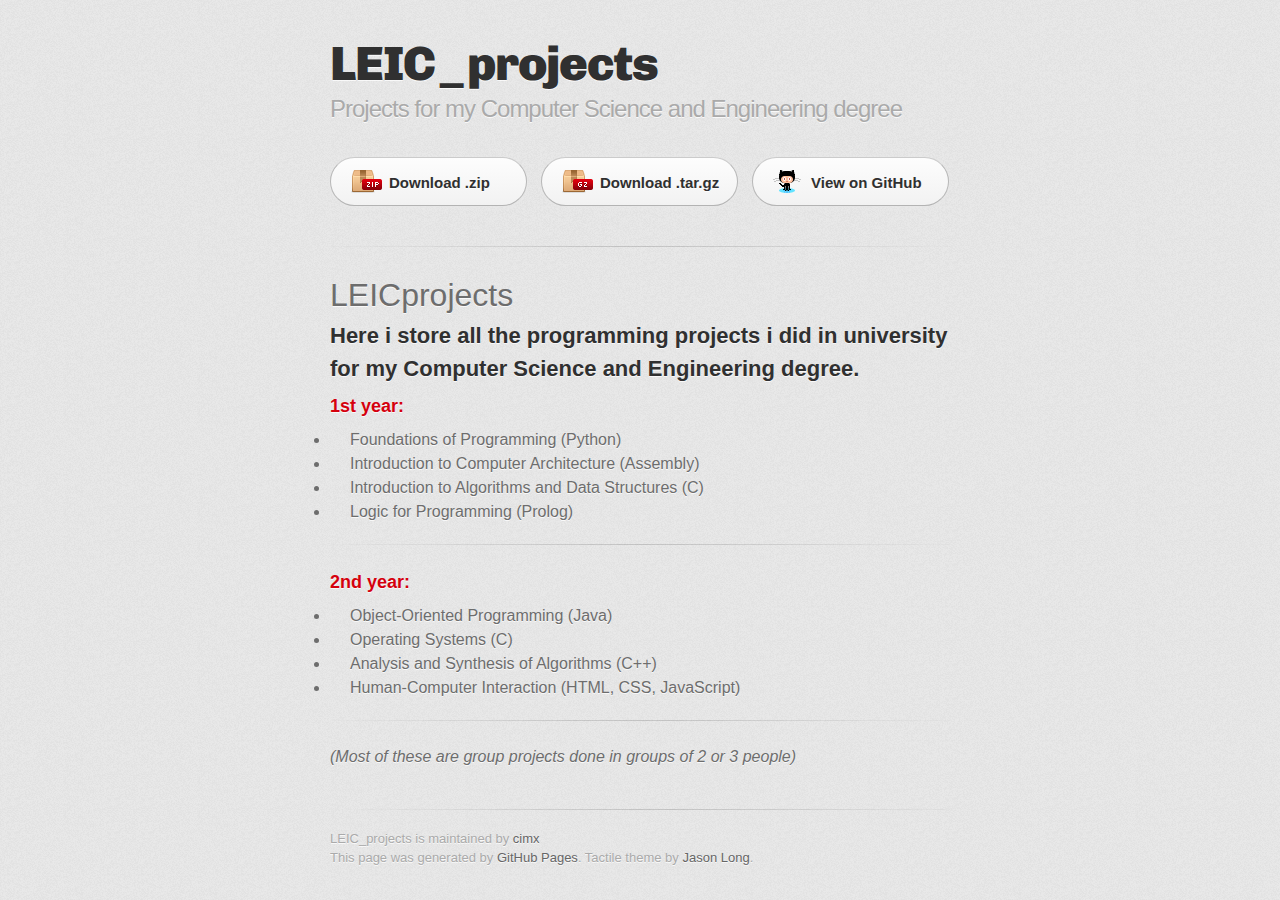
==== index.html @ e1ca6daf "Create gh-pages branch via GitHub" ====
<!DOCTYPE html>
<html>
  <head>
    <meta charset='utf-8'>
    <meta http-equiv="X-UA-Compatible" content="chrome=1">
    <link href='https://fonts.googleapis.com/css?family=Chivo:900' rel='stylesheet' type='text/css'>
    <link rel="stylesheet" type="text/css" href="stylesheets/stylesheet.css" media="screen">
    <link rel="stylesheet" type="text/css" href="stylesheets/github-dark.css" media="screen">
    <link rel="stylesheet" type="text/css" href="stylesheets/print.css" media="print">
    <!--[if lt IE 9]>
    <script src="//html5shiv.googlecode.com/svn/trunk/html5.js"></script>
    <![endif]-->
    <title>LEIC_projects by cimx</title>
  </head>

  <body>
    <div id="container">
      <div class="inner">

        <header>
          <h1>LEIC_projects</h1>
          <h2>Projects for my Computer Science and Engineering degree</h2>
        </header>

        <section id="downloads" class="clearfix">
          <a href="https://github.com/cimx/LEICprojects/zipball/master" id="download-zip" class="button"><span>Download .zip</span></a>
          <a href="https://github.com/cimx/LEICprojects/tarball/master" id="download-tar-gz" class="button"><span>Download .tar.gz</span></a>
          <a href="https://github.com/cimx/LEICprojects" id="view-on-github" class="button"><span>View on GitHub</span></a>
        </section>

        <hr>

        <section id="main_content">
          <h1>
<a id="leicprojects" class="anchor" href="#leicprojects" aria-hidden="true"><span aria-hidden="true" class="octicon octicon-link"></span></a>LEICprojects</h1>

<h2>
<a id="here-i-store-all-the-programming-projects-i-did-in-university-for-my-computer-science-and-engineering-degree" class="anchor" href="#here-i-store-all-the-programming-projects-i-did-in-university-for-my-computer-science-and-engineering-degree" aria-hidden="true"><span aria-hidden="true" class="octicon octicon-link"></span></a>Here i store all the programming projects i did in university for my Computer Science and Engineering degree.</h2>

<h3>
<a id="1st-year" class="anchor" href="#1st-year" aria-hidden="true"><span aria-hidden="true" class="octicon octicon-link"></span></a>1st year:</h3>

<ul>
<li>Foundations of Programming (Python)</li>
<li>Introduction to Computer Architecture (Assembly)</li>
<li>Introduction to Algorithms and Data Structures (C)</li>
<li>Logic for Programming (Prolog)</li>
</ul>

<hr>

<h3>
<a id="2nd-year" class="anchor" href="#2nd-year" aria-hidden="true"><span aria-hidden="true" class="octicon octicon-link"></span></a>2nd year:</h3>

<ul>
<li>Object-Oriented Programming (Java)</li>
<li>Operating Systems (C)</li>
<li>Analysis and Synthesis of Algorithms (C++)</li>
<li>Human-Computer Interaction (HTML, CSS, JavaScript)</li>
</ul>

<hr>

<p><em>(Most of these are group projects done in groups of 2 or 3 people)</em></p>
        </section>

        <footer>
          LEIC_projects is maintained by <a href="https://github.com/cimx">cimx</a><br>
          This page was generated by <a href="https://pages.github.com">GitHub Pages</a>. Tactile theme by <a href="https://twitter.com/jasonlong">Jason Long</a>.
        </footer>

        
      </div>
    </div>
  </body>
</html>
---- stylesheets/stylesheet.css ----
/* http://meyerweb.com/eric/tools/css/reset/
   v2.0 | 20110126
   License: none (public domain)
*/
html, body, div, span, applet, object, iframe,
h1, h2, h3, h4, h5, h6, p, blockquote, pre,
a, abbr, acronym, address, big, cite, code,
del, dfn, em, img, ins, kbd, q, s, samp,
small, strike, strong, sub, sup, tt, var,
b, u, i, center,
dl, dt, dd, ol, ul, li,
fieldset, form, label, legend,
table, caption, tbody, tfoot, thead, tr, th, td,
article, aside, canvas, details, embed,
figure, figcaption, footer, header, hgroup,
menu, nav, output, ruby, section, summary,
time, mark, audio, video {
	padding: 0;
	margin: 0;
	font: inherit;
	font-size: 100%;
	vertical-align: baseline;
	border: 0;
}
/* HTML5 display-role reset for older browsers */
article, aside, details, figcaption, figure,
footer, header, hgroup, menu, nav, section {
	display: block;
}
body {
	line-height: 1;
}
ol, ul {
	list-style: none;
}
blockquote, q {
	quotes: none;
}
blockquote:before, blockquote:after,
q:before, q:after {
	content: '';
	content: none;
}
table {
	border-spacing: 0;
	border-collapse: collapse;
}

/* LAYOUT STYLES */
body {
  font-family: 'Helvetica Neue', Helvetica, Arial, serif;
  font-size: 1em;
  line-height: 1.5;
  color: #6d6d6d;
  text-shadow: 0 1px 0 rgba(255, 255, 255, 0.8);
  background: #e7e7e7 url(../images/body-bg.png) 0 0 repeat;
}

a {
  color: #d5000d;
}
a:hover {
  color: #c5000c;
}

header {
  padding-top: 35px;
  padding-bottom: 25px;
}

header h1 {
  font-family: 'Chivo', 'Helvetica Neue', Helvetica, Arial, serif;
  font-size: 48px; font-weight: 900;
  line-height: 1.2;
  color: #303030;
  letter-spacing: -1px;
}

header h2 {
  font-size: 24px;
  font-weight: normal;
  line-height: 1.3;
  color: #aaa;
  letter-spacing: -1px;
}

#container {
  min-height: 595px;
  background: transparent url(../images/highlight-bg.jpg) 50% 0 no-repeat;
}

.inner {
  width: 620px;
  margin: 0 auto;
}

#container .inner img {
  max-width: 100%;
}

#downloads {
  margin-bottom: 40px;
}

a.button {
  display: block;
  float: left;
  width: 179px;
  padding: 12px 8px 12px 8px;
  margin-right: 14px;
  font-size: 15px;
  font-weight: bold;
  line-height: 25px;
  color: #303030;
  background: #fdfdfd; /* Old browsers */
  background: -moz-linear-gradient(top,  #fdfdfd 0%, #f2f2f2 100%); /* FF3.6+ */
  background: -webkit-gradient(linear, left top, left bottom, color-stop(0%,#fdfdfd), color-stop(100%,#f2f2f2)); /* Chrome,Safari4+ */
  background: -webkit-linear-gradient(top,  #fdfdfd 0%,#f2f2f2 100%); /* Chrome10+,Safari5.1+ */
  background: -o-linear-gradient(top,  #fdfdfd 0%,#f2f2f2 100%); /* Opera 11.10+ */
  background: -ms-linear-gradient(top,  #fdfdfd 0%,#f2f2f2 100%); /* IE10+ */
  background: linear-gradient(top,  #fdfdfd 0%,#f2f2f2 100%); /* W3C */
  filter: progid:DXImageTransform.Microsoft.gradient( startColorstr='#fdfdfd', endColorstr='#f2f2f2',GradientType=0 ); /* IE6-9 */
  border-top: solid 1px #cbcbcb;
  border-right: solid 1px #b7b7b7;
  border-bottom: solid 1px #b3b3b3;
  border-left: solid 1px #b7b7b7;
  border-radius: 30px;
  -webkit-box-shadow: 10px 10px 5px #888;
  -moz-box-shadow: 10px 10px 5px #888;
  box-shadow: 0px 1px 5px #e8e8e8;
  -moz-border-radius: 30px;
  -webkit-border-radius: 30px;
}
a.button:hover {
  background: #fafafa; /* Old browsers */
  background: -moz-linear-gradient(top,  #fdfdfd 0%, #f6f6f6 100%); /* FF3.6+ */
  background: -webkit-gradient(linear, left top, left bottom, color-stop(0%,#fdfdfd), color-stop(100%,#f6f6f6)); /* Chrome,Safari4+ */
  background: -webkit-linear-gradient(top,  #fdfdfd 0%,#f6f6f6 100%); /* Chrome10+,Safari5.1+ */
  background: -o-linear-gradient(top,  #fdfdfd 0%,#f6f6f6 100%); /* Opera 11.10+ */
  background: -ms-linear-gradient(top,  #fdfdfd 0%,#f6f6f6 100%); /* IE10+ */
  background: linear-gradient(top,  #fdfdfd 0%,#f6f6f6, 100%); /* W3C */
  filter: progid:DXImageTransform.Microsoft.gradient( startColorstr='#fdfdfd', endColorstr='#f6f6f6',GradientType=0 ); /* IE6-9 */
  border-top: solid 1px #b7b7b7;
  border-right: solid 1px #b3b3b3;
  border-bottom: solid 1px #b3b3b3;
  border-left: solid 1px #b3b3b3;
}

a.button span {
  display: block;
  height: 23px;
  padding-left: 50px;
}

#download-zip span {
  background: transparent url(../images/zip-icon.png) 12px 50% no-repeat;
}
#download-tar-gz span {
  background: transparent url(../images/tar-gz-icon.png) 12px 50% no-repeat;
}
#view-on-github span {
  background: transparent url(../images/octocat-icon.png) 12px 50% no-repeat;
}
#view-on-github {
  margin-right: 0;
}

code, pre {
  margin-bottom: 30px;
  font-family: Monaco, "Bitstream Vera Sans Mono", "Lucida Console", Terminal;
  font-size: 14px;
  color: #222;
}

code {
  padding: 0 3px;
  background-color: #f2f2f2;
  border: solid 1px #ddd;
}

pre {
  padding: 20px;
  overflow: auto;
  color: #f2f2f2;
  text-shadow: none;
  background: #303030;
}
pre code {
  padding: 0;
  color: #f2f2f2;
  background-color: #303030;
  border: none;
}

ul, ol, dl {
  margin-bottom: 20px;
}


/* COMMON STYLES */

hr {
  height: 1px;
  padding-bottom: 1em;
  margin-top: 1em;
  line-height: 1px;
  background: transparent url('../images/hr.png') 50% 0 no-repeat;
  border: none;
}

strong {
  font-weight: bold;
}

em {
  font-style: italic;
}

table {
  width: 100%;
  border: 1px solid #ebebeb;
}

th {
  font-weight: 500;
}

td {
  font-weight: 300;
  text-align: center;
  border: 1px solid #ebebeb;
}

form {
  padding: 20px;
  background: #f2f2f2;

}


/* GENERAL ELEMENT TYPE STYLES */

h1 {
  font-size: 32px;
}

h2 {
  margin-bottom: 8px;
  font-size: 22px;
  font-weight: bold;
  color: #303030;
}

h3 {
  margin-bottom: 8px;
  font-size: 18px;
  font-weight: bold;
  color: #d5000d;
}

h4 {
  font-size: 16px;
  font-weight: bold;
  color: #303030;
}

h5 {
  font-size: 1em;
  color: #303030;
}

h6 {
  font-size: .8em;
  color: #303030;
}

p {
  margin-bottom: 20px;
  font-weight: 300;
}

a {
  text-decoration: none;
}

p a {
  font-weight: 400;
}

blockquote {
  padding: 0 0 0 30px;
  margin-bottom: 20px;
  font-size: 1.6em;
  border-left: 10px solid #e9e9e9;
}

ul li {
  list-style-position: inside;
  list-style: disc;
  padding-left: 20px;
}

ol li {
  list-style-position: inside;
  list-style: decimal;
  padding-left: 3px;
}

dl dt {
  color: #303030;
}

footer {
  padding-top: 20px;
  padding-bottom: 30px;
  margin-top: 40px;
  font-size: 13px;
  color: #aaa;
  background: transparent url('../images/hr.png') 0 0 no-repeat;
}

footer a {
  color: #666;
}
footer a:hover {
  color: #444;
}

/* MISC */
.clearfix:after {
  display: block;
  height: 0;
  clear: both;
  visibility: hidden;
  content: '.';
}

.clearfix {display: inline-block;}
* html .clearfix {height: 1%;}
.clearfix {display: block;}

/* #Media Queries
================================================== */

/* Smaller than standard 960 (devices and browsers) */
@media only screen and (max-width: 959px) { }

/* Tablet Portrait size to standard 960 (devices and browsers) */
@media only screen and (min-width: 768px) and (max-width: 959px) { }

/* All Mobile Sizes (devices and browser) */
@media only screen and (max-width: 767px) {
  header {
    padding-top: 10px;
    padding-bottom: 10px;
  }
  #downloads {
    margin-bottom: 25px;
  }
  #download-zip, #download-tar-gz {
    display: none;
  }
  .inner {
    width: 94%;
    margin: 0 auto;
  }
}

/* Mobile Landscape Size to Tablet Portrait (devices and browsers) */
@media only screen and (min-width: 480px) and (max-width: 767px) { }

/* Mobile Portrait Size to Mobile Landscape Size (devices and browsers) */
@media only screen and (max-width: 479px) { }
---- stylesheets/github-dark.css ----
/*
The MIT License (MIT)

Copyright (c) 2016 GitHub, Inc.

Permission is hereby granted, free of charge, to any person obtaining a copy
of this software and associated documentation files (the "Software"), to deal
in the Software without restriction, including without limitation the rights
to use, copy, modify, merge, publish, distribute, sublicense, and/or sell
copies of the Software, and to permit persons to whom the Software is
furnished to do so, subject to the following conditions:

The above copyright notice and this permission notice shall be included in all
copies or substantial portions of the Software.

THE SOFTWARE IS PROVIDED "AS IS", WITHOUT WARRANTY OF ANY KIND, EXPRESS OR
IMPLIED, INCLUDING BUT NOT LIMITED TO THE WARRANTIES OF MERCHANTABILITY,
FITNESS FOR A PARTICULAR PURPOSE AND NONINFRINGEMENT. IN NO EVENT SHALL THE
AUTHORS OR COPYRIGHT HOLDERS BE LIABLE FOR ANY CLAIM, DAMAGES OR OTHER
LIABILITY, WHETHER IN AN ACTION OF CONTRACT, TORT OR OTHERWISE, ARISING FROM,
OUT OF OR IN CONNECTION WITH THE SOFTWARE OR THE USE OR OTHER DEALINGS IN THE
SOFTWARE.

*/

.pl-c /* comment */ {
  color: #969896;
}

.pl-c1 /* constant, variable.other.constant, support, meta.property-name, support.constant, support.variable, meta.module-reference, markup.raw, meta.diff.header */,
.pl-s .pl-v /* string variable */ {
  color: #0099cd;
}

.pl-e /* entity */,
.pl-en /* entity.name */ {
  color: #9774cb;
}

.pl-smi /* variable.parameter.function, storage.modifier.package, storage.modifier.import, storage.type.java, variable.other */,
.pl-s .pl-s1 /* string source */ {
  color: #ddd;
}

.pl-ent /* entity.name.tag */ {
  color: #7bcc72;
}

.pl-k /* keyword, storage, storage.type */ {
  color: #cc2372;
}

.pl-s /* string */,
.pl-pds /* punctuation.definition.string, string.regexp.character-class */,
.pl-s .pl-pse .pl-s1 /* string punctuation.section.embedded source */,
.pl-sr /* string.regexp */,
.pl-sr .pl-cce /* string.regexp constant.character.escape */,
.pl-sr .pl-sre /* string.regexp source.ruby.embedded */,
.pl-sr .pl-sra /* string.regexp string.regexp.arbitrary-repitition */ {
  color: #3c66e2;
}

.pl-v /* variable */ {
  color: #fb8764;
}

.pl-id /* invalid.deprecated */ {
  color: #e63525;
}

.pl-ii /* invalid.illegal */ {
  color: #f8f8f8;
  background-color: #e63525;
}

.pl-sr .pl-cce /* string.regexp constant.character.escape */ {
  font-weight: bold;
  color: #7bcc72;
}

.pl-ml /* markup.list */ {
  color: #c26b2b;
}

.pl-mh /* markup.heading */,
.pl-mh .pl-en /* markup.heading entity.name */,
.pl-ms /* meta.separator */ {
  font-weight: bold;
  color: #264ec5;
}

.pl-mq /* markup.quote */ {
  color: #00acac;
}

.pl-mi /* markup.italic */ {
  font-style: italic;
  color: #ddd;
}

.pl-mb /* markup.bold */ {
  font-weight: bold;
  color: #ddd;
}

.pl-md /* markup.deleted, meta.diff.header.from-file */ {
  color: #bd2c00;
  background-color: #ffecec;
}

.pl-mi1 /* markup.inserted, meta.diff.header.to-file */ {
  color: #55a532;
  background-color: #eaffea;
}

.pl-mdr /* meta.diff.range */ {
  font-weight: bold;
  color: #9774cb;
}

.pl-mo /* meta.output */ {
  color: #264ec5;
}
---- stylesheets/print.css ----
html, body, div, span, applet, object, iframe,
h1, h2, h3, h4, h5, h6, p, blockquote, pre,
a, abbr, acronym, address, big, cite, code,
del, dfn, em, img, ins, kbd, q, s, samp,
small, strike, strong, sub, sup, tt, var,
b, u, i, center,
dl, dt, dd, ol, ul, li,
fieldset, form, label, legend,
table, caption, tbody, tfoot, thead, tr, th, td,
article, aside, canvas, details, embed,
figure, figcaption, footer, header, hgroup,
menu, nav, output, ruby, section, summary,
time, mark, audio, video {
  padding: 0;
  margin: 0;
  font: inherit;
  font-size: 100%;
  vertical-align: baseline;
  border: 0;
}
/* HTML5 display-role reset for older browsers */
article, aside, details, figcaption, figure,
footer, header, hgroup, menu, nav, section {
  display: block;
}
body {
  line-height: 1;
}
ol, ul {
  list-style: none;
}
blockquote, q {
  quotes: none;
}
blockquote:before, blockquote:after,
q:before, q:after {
  content: '';
  content: none;
}
table {
  border-spacing: 0;
  border-collapse: collapse;
}
body {
  font-family: 'Helvetica Neue', Helvetica, Arial, serif;
  font-size: 13px;
  line-height: 1.5;
  color: #000;
}

a {
  font-weight: bold;
  color: #d5000d;
}

header {
  padding-top: 35px;
  padding-bottom: 10px;
}

header h1 {
  font-size: 48px;
  font-weight: bold;
  line-height: 1.2;
  color: #303030;
  letter-spacing: -1px;
}

header h2 {
  font-size: 24px;
  font-weight: normal;
  line-height: 1.3;
  color: #aaa;
  letter-spacing: -1px;
}
#downloads {
  display: none;
}
#main_content {
  padding-top: 20px;
}

code, pre {
  margin-bottom: 30px;
  font-family: Monaco, "Bitstream Vera Sans Mono", "Lucida Console", Terminal;
  font-size: 12px;
  color: #222;
}

code {
  padding: 0 3px;
}

pre {
  padding: 20px;
  overflow: auto;
  border: solid 1px #ddd;
}
pre code {
  padding: 0;
}

ul, ol, dl {
  margin-bottom: 20px;
}


/* COMMON STYLES */

table {
  width: 100%;
  border: 1px solid #ebebeb;
}

th {
  font-weight: 500;
}

td {
  font-weight: 300;
  text-align: center;
  border: 1px solid #ebebeb;
}

form {
  padding: 20px;
  background: #f2f2f2;

}


/* GENERAL ELEMENT TYPE STYLES */

h1 {
  font-size: 2.8em;
}

h2 {
  margin-bottom: 8px;
  font-size: 22px;
  font-weight: bold;
  color: #303030;
}

h3 {
  margin-bottom: 8px;
  font-size: 18px;
  font-weight: bold;
  color: #d5000d;
}

h4 {
  font-size: 16px;
  font-weight: bold;
  color: #303030;
}

h5 {
  font-size: 1em;
  color: #303030;
}

h6 {
  font-size: .8em;
  color: #303030;
}

p {
  margin-bottom: 20px;
  font-weight: 300;
}

a {
  text-decoration: none;
}

p a {
  font-weight: 400;
}

blockquote {
  padding: 0 0 0 30px;
  margin-bottom: 20px;
  font-size: 1.6em;
  border-left: 10px solid #e9e9e9;
}

ul li {
  list-style-position: inside;
  list-style: disc;
  padding-left: 20px;
}

ol li {
  list-style-position: inside;
  list-style: decimal;
  padding-left: 3px;
}

dl dd {
  font-style: italic;
  font-weight: 100;
}

footer {
  padding-top: 20px;
  padding-bottom: 30px;
  margin-top: 40px;
  font-size: 13px;
  color: #aaa;
}

footer a {
  color: #666;
}

/* MISC */
.clearfix:after {
  display: block;
  height: 0;
  clear: both;
  visibility: hidden;
  content: '.';
}

.clearfix {display: inline-block;}
* html .clearfix {height: 1%;}
.clearfix {display: block;}
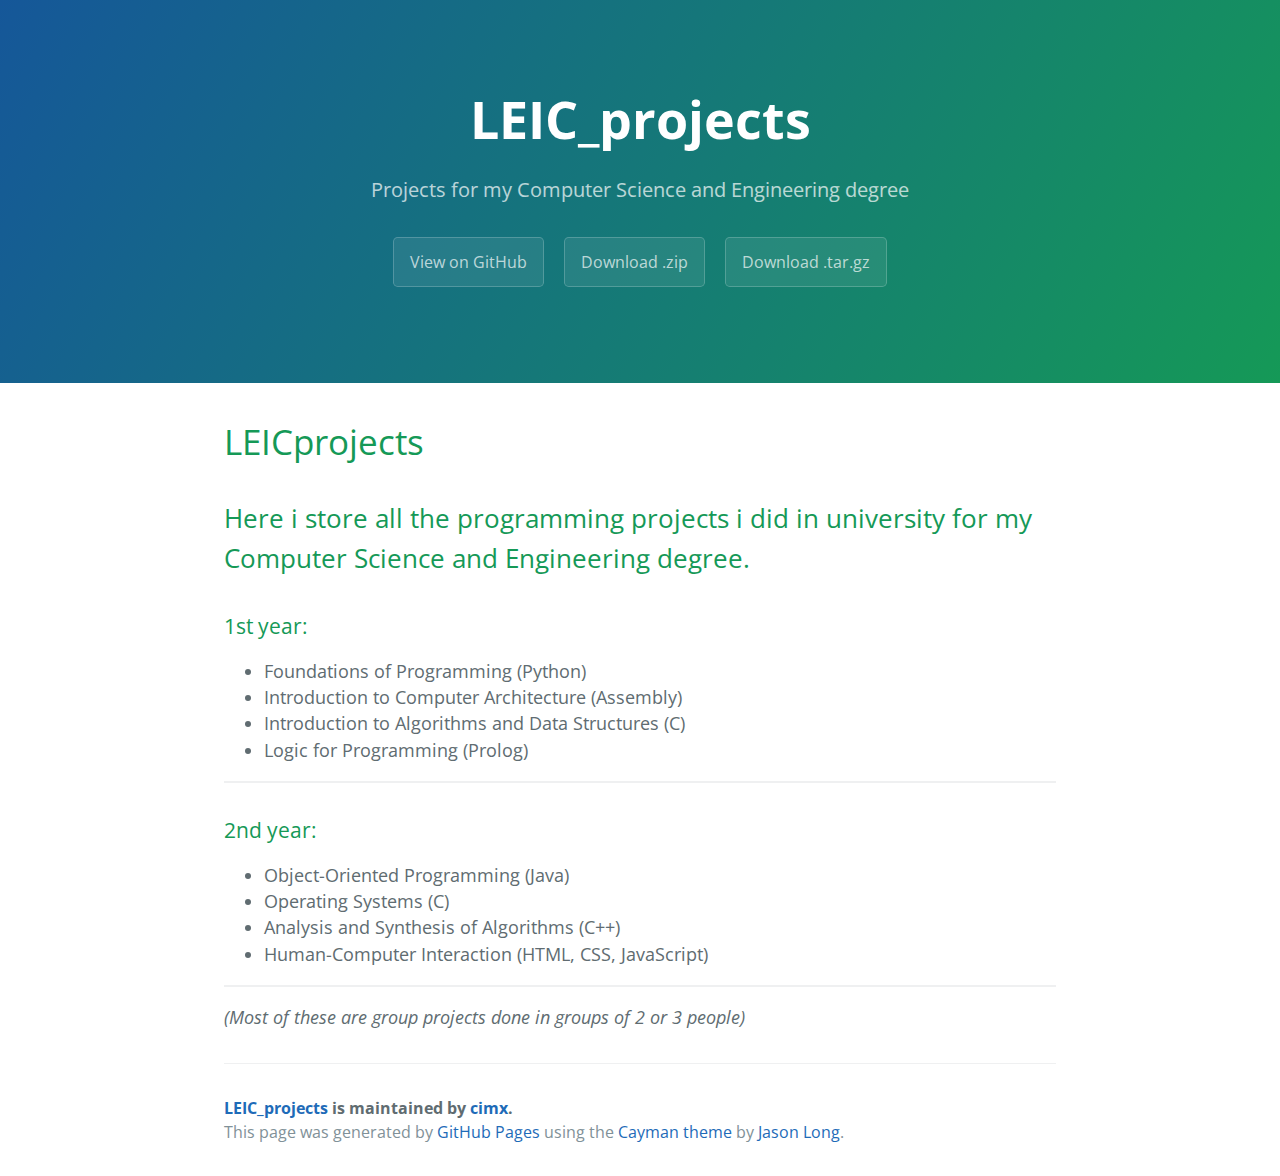
==== commit fa1fb79d: "Create gh-pages branch via GitHub" ====
--- a/index.html
+++ b/index.html
@@ -1,37 +1,25 @@
 <!DOCTYPE html>
-<html>
+<html lang="en-us">
   <head>
-    <meta charset='utf-8'>
-    <meta http-equiv="X-UA-Compatible" content="chrome=1">
-    <link href='https://fonts.googleapis.com/css?family=Chivo:900' rel='stylesheet' type='text/css'>
+    <meta charset="UTF-8">
+    <title>LEIC_projects by cimx</title>
+    <meta name="viewport" content="width=device-width, initial-scale=1">
+    <link rel="stylesheet" type="text/css" href="stylesheets/normalize.css" media="screen">
+    <link href='https://fonts.googleapis.com/css?family=Open+Sans:400,700' rel='stylesheet' type='text/css'>
     <link rel="stylesheet" type="text/css" href="stylesheets/stylesheet.css" media="screen">
-    <link rel="stylesheet" type="text/css" href="stylesheets/github-dark.css" media="screen">
-    <link rel="stylesheet" type="text/css" href="stylesheets/print.css" media="print">
-    <!--[if lt IE 9]>
-    <script src="//html5shiv.googlecode.com/svn/trunk/html5.js"></script>
-    <![endif]-->
-    <title>LEIC_projects by cimx</title>
+    <link rel="stylesheet" type="text/css" href="stylesheets/github-light.css" media="screen">
   </head>
+  <body>
+    <section class="page-header">
+      <h1 class="project-name">LEIC_projects</h1>
+      <h2 class="project-tagline">Projects for my Computer Science and Engineering degree</h2>
+      <a href="https://github.com/cimx/LEICprojects" class="btn">View on GitHub</a>
+      <a href="https://github.com/cimx/LEICprojects/zipball/master" class="btn">Download .zip</a>
+      <a href="https://github.com/cimx/LEICprojects/tarball/master" class="btn">Download .tar.gz</a>
+    </section>
 
-  <body>
-    <div id="container">
-      <div class="inner">
-
-        <header>
-          <h1>LEIC_projects</h1>
-          <h2>Projects for my Computer Science and Engineering degree</h2>
-        </header>
-
-        <section id="downloads" class="clearfix">
-          <a href="https://github.com/cimx/LEICprojects/zipball/master" id="download-zip" class="button"><span>Download .zip</span></a>
-          <a href="https://github.com/cimx/LEICprojects/tarball/master" id="download-tar-gz" class="button"><span>Download .tar.gz</span></a>
-          <a href="https://github.com/cimx/LEICprojects" id="view-on-github" class="button"><span>View on GitHub</span></a>
-        </section>
-
-        <hr>
-
-        <section id="main_content">
-          <h1>
+    <section class="main-content">
+      <h1>
 <a id="leicprojects" class="anchor" href="#leicprojects" aria-hidden="true"><span aria-hidden="true" class="octicon octicon-link"></span></a>LEICprojects</h1>
 
 <h2>
@@ -62,15 +50,15 @@
 <hr>
 
 <p><em>(Most of these are group projects done in groups of 2 or 3 people)</em></p>
-        </section>
 
-        <footer>
-          LEIC_projects is maintained by <a href="https://github.com/cimx">cimx</a><br>
-          This page was generated by <a href="https://pages.github.com">GitHub Pages</a>. Tactile theme by <a href="https://twitter.com/jasonlong">Jason Long</a>.
-        </footer>
+      <footer class="site-footer">
+        <span class="site-footer-owner"><a href="https://github.com/cimx/LEICprojects">LEIC_projects</a> is maintained by <a href="https://github.com/cimx">cimx</a>.</span>
 
-        
-      </div>
-    </div>
+        <span class="site-footer-credits">This page was generated by <a href="https://pages.github.com">GitHub Pages</a> using the <a href="https://github.com/jasonlong/cayman-theme">Cayman theme</a> by <a href="https://twitter.com/jasonlong">Jason Long</a>.</span>
+      </footer>
+
+    </section>
+
+  
   </body>
 </html>
--- a/stylesheets/stylesheet.css
+++ b/stylesheets/stylesheet.css
@@ -1,373 +1,245 @@
-/* http://meyerweb.com/eric/tools/css/reset/
-   v2.0 | 20110126
-   License: none (public domain)
-*/
-html, body, div, span, applet, object, iframe,
-h1, h2, h3, h4, h5, h6, p, blockquote, pre,
-a, abbr, acronym, address, big, cite, code,
-del, dfn, em, img, ins, kbd, q, s, samp,
-small, strike, strong, sub, sup, tt, var,
-b, u, i, center,
-dl, dt, dd, ol, ul, li,
-fieldset, form, label, legend,
-table, caption, tbody, tfoot, thead, tr, th, td,
-article, aside, canvas, details, embed,
-figure, figcaption, footer, header, hgroup,
-menu, nav, output, ruby, section, summary,
-time, mark, audio, video {
-	padding: 0;
-	margin: 0;
-	font: inherit;
-	font-size: 100%;
-	vertical-align: baseline;
-	border: 0;
-}
-/* HTML5 display-role reset for older browsers */
-article, aside, details, figcaption, figure,
-footer, header, hgroup, menu, nav, section {
-	display: block;
-}
+* {
+  box-sizing: border-box; }
+
 body {
-	line-height: 1;
-}
-ol, ul {
-	list-style: none;
-}
-blockquote, q {
-	quotes: none;
-}
-blockquote:before, blockquote:after,
-q:before, q:after {
-	content: '';
-	content: none;
-}
-table {
-	border-spacing: 0;
-	border-collapse: collapse;
-}
-
-/* LAYOUT STYLES */
-body {
-  font-family: 'Helvetica Neue', Helvetica, Arial, serif;
-  font-size: 1em;
+  padding: 0;
+  margin: 0;
+  font-family: "Open Sans", "Helvetica Neue", Helvetica, Arial, sans-serif;
+  font-size: 16px;
   line-height: 1.5;
-  color: #6d6d6d;
-  text-shadow: 0 1px 0 rgba(255, 255, 255, 0.8);
-  background: #e7e7e7 url(../images/body-bg.png) 0 0 repeat;
-}
+  color: #606c71; }
 
 a {
-  color: #d5000d;
-}
-a:hover {
-  color: #c5000c;
-}
-
-header {
-  padding-top: 35px;
-  padding-bottom: 25px;
-}
-
-header h1 {
-  font-family: 'Chivo', 'Helvetica Neue', Helvetica, Arial, serif;
-  font-size: 48px; font-weight: 900;
-  line-height: 1.2;
-  color: #303030;
-  letter-spacing: -1px;
-}
-
-header h2 {
-  font-size: 24px;
+  color: #1e6bb8;
+  text-decoration: none; }
+  a:hover {
+    text-decoration: underline; }
+
+.btn {
+  display: inline-block;
+  margin-bottom: 1rem;
+  color: rgba(255, 255, 255, 0.7);
+  background-color: rgba(255, 255, 255, 0.08);
+  border-color: rgba(255, 255, 255, 0.2);
+  border-style: solid;
+  border-width: 1px;
+  border-radius: 0.3rem;
+  transition: color 0.2s, background-color 0.2s, border-color 0.2s; }
+  .btn + .btn {
+    margin-left: 1rem; }
+
+.btn:hover {
+  color: rgba(255, 255, 255, 0.8);
+  text-decoration: none;
+  background-color: rgba(255, 255, 255, 0.2);
+  border-color: rgba(255, 255, 255, 0.3); }
+
+@media screen and (min-width: 64em) {
+  .btn {
+    padding: 0.75rem 1rem; } }
+
+@media screen and (min-width: 42em) and (max-width: 64em) {
+  .btn {
+    padding: 0.6rem 0.9rem;
+    font-size: 0.9rem; } }
+
+@media screen and (max-width: 42em) {
+  .btn {
+    display: block;
+    width: 100%;
+    padding: 0.75rem;
+    font-size: 0.9rem; }
+    .btn + .btn {
+      margin-top: 1rem;
+      margin-left: 0; } }
+
+.page-header {
+  color: #fff;
+  text-align: center;
+  background-color: #159957;
+  background-image: linear-gradient(120deg, #155799, #159957); }
+
+@media screen and (min-width: 64em) {
+  .page-header {
+    padding: 5rem 6rem; } }
+
+@media screen and (min-width: 42em) and (max-width: 64em) {
+  .page-header {
+    padding: 3rem 4rem; } }
+
+@media screen and (max-width: 42em) {
+  .page-header {
+    padding: 2rem 1rem; } }
+
+.project-name {
+  margin-top: 0;
+  margin-bottom: 0.1rem; }
+
+@media screen and (min-width: 64em) {
+  .project-name {
+    font-size: 3.25rem; } }
+
+@media screen and (min-width: 42em) and (max-width: 64em) {
+  .project-name {
+    font-size: 2.25rem; } }
+
+@media screen and (max-width: 42em) {
+  .project-name {
+    font-size: 1.75rem; } }
+
+.project-tagline {
+  margin-bottom: 2rem;
   font-weight: normal;
-  line-height: 1.3;
-  color: #aaa;
-  letter-spacing: -1px;
-}
-
-#container {
-  min-height: 595px;
-  background: transparent url(../images/highlight-bg.jpg) 50% 0 no-repeat;
-}
-
-.inner {
-  width: 620px;
-  margin: 0 auto;
-}
-
-#container .inner img {
-  max-width: 100%;
-}
-
-#downloads {
-  margin-bottom: 40px;
-}
-
-a.button {
+  opacity: 0.7; }
+
+@media screen and (min-width: 64em) {
+  .project-tagline {
+    font-size: 1.25rem; } }
+
+@media screen and (min-width: 42em) and (max-width: 64em) {
+  .project-tagline {
+    font-size: 1.15rem; } }
+
+@media screen and (max-width: 42em) {
+  .project-tagline {
+    font-size: 1rem; } }
+
+.main-content :first-child {
+  margin-top: 0; }
+.main-content img {
+  max-width: 100%; }
+.main-content h1, .main-content h2, .main-content h3, .main-content h4, .main-content h5, .main-content h6 {
+  margin-top: 2rem;
+  margin-bottom: 1rem;
+  font-weight: normal;
+  color: #159957; }
+.main-content p {
+  margin-bottom: 1em; }
+.main-content code {
+  padding: 2px 4px;
+  font-family: Consolas, "Liberation Mono", Menlo, Courier, monospace;
+  font-size: 0.9rem;
+  color: #383e41;
+  background-color: #f3f6fa;
+  border-radius: 0.3rem; }
+.main-content pre {
+  padding: 0.8rem;
+  margin-top: 0;
+  margin-bottom: 1rem;
+  font: 1rem Consolas, "Liberation Mono", Menlo, Courier, monospace;
+  color: #567482;
+  word-wrap: normal;
+  background-color: #f3f6fa;
+  border: solid 1px #dce6f0;
+  border-radius: 0.3rem; }
+  .main-content pre > code {
+    padding: 0;
+    margin: 0;
+    font-size: 0.9rem;
+    color: #567482;
+    word-break: normal;
+    white-space: pre;
+    background: transparent;
+    border: 0; }
+.main-content .highlight {
+  margin-bottom: 1rem; }
+  .main-content .highlight pre {
+    margin-bottom: 0;
+    word-break: normal; }
+.main-content .highlight pre, .main-content pre {
+  padding: 0.8rem;
+  overflow: auto;
+  font-size: 0.9rem;
+  line-height: 1.45;
+  border-radius: 0.3rem; }
+.main-content pre code, .main-content pre tt {
+  display: inline;
+  max-width: initial;
+  padding: 0;
+  margin: 0;
+  overflow: initial;
+  line-height: inherit;
+  word-wrap: normal;
+  background-color: transparent;
+  border: 0; }
+  .main-content pre code:before, .main-content pre code:after, .main-content pre tt:before, .main-content pre tt:after {
+    content: normal; }
+.main-content ul, .main-content ol {
+  margin-top: 0; }
+.main-content blockquote {
+  padding: 0 1rem;
+  margin-left: 0;
+  color: #819198;
+  border-left: 0.3rem solid #dce6f0; }
+  .main-content blockquote > :first-child {
+    margin-top: 0; }
+  .main-content blockquote > :last-child {
+    margin-bottom: 0; }
+.main-content table {
   display: block;
-  float: left;
-  width: 179px;
-  padding: 12px 8px 12px 8px;
-  margin-right: 14px;
-  font-size: 15px;
-  font-weight: bold;
-  line-height: 25px;
-  color: #303030;
-  background: #fdfdfd; /* Old browsers */
-  background: -moz-linear-gradient(top,  #fdfdfd 0%, #f2f2f2 100%); /* FF3.6+ */
-  background: -webkit-gradient(linear, left top, left bottom, color-stop(0%,#fdfdfd), color-stop(100%,#f2f2f2)); /* Chrome,Safari4+ */
-  background: -webkit-linear-gradient(top,  #fdfdfd 0%,#f2f2f2 100%); /* Chrome10+,Safari5.1+ */
-  background: -o-linear-gradient(top,  #fdfdfd 0%,#f2f2f2 100%); /* Opera 11.10+ */
-  background: -ms-linear-gradient(top,  #fdfdfd 0%,#f2f2f2 100%); /* IE10+ */
-  background: linear-gradient(top,  #fdfdfd 0%,#f2f2f2 100%); /* W3C */
-  filter: progid:DXImageTransform.Microsoft.gradient( startColorstr='#fdfdfd', endColorstr='#f2f2f2',GradientType=0 ); /* IE6-9 */
-  border-top: solid 1px #cbcbcb;
-  border-right: solid 1px #b7b7b7;
-  border-bottom: solid 1px #b3b3b3;
-  border-left: solid 1px #b7b7b7;
-  border-radius: 30px;
-  -webkit-box-shadow: 10px 10px 5px #888;
-  -moz-box-shadow: 10px 10px 5px #888;
-  box-shadow: 0px 1px 5px #e8e8e8;
-  -moz-border-radius: 30px;
-  -webkit-border-radius: 30px;
-}
-a.button:hover {
-  background: #fafafa; /* Old browsers */
-  background: -moz-linear-gradient(top,  #fdfdfd 0%, #f6f6f6 100%); /* FF3.6+ */
-  background: -webkit-gradient(linear, left top, left bottom, color-stop(0%,#fdfdfd), color-stop(100%,#f6f6f6)); /* Chrome,Safari4+ */
-  background: -webkit-linear-gradient(top,  #fdfdfd 0%,#f6f6f6 100%); /* Chrome10+,Safari5.1+ */
-  background: -o-linear-gradient(top,  #fdfdfd 0%,#f6f6f6 100%); /* Opera 11.10+ */
-  background: -ms-linear-gradient(top,  #fdfdfd 0%,#f6f6f6 100%); /* IE10+ */
-  background: linear-gradient(top,  #fdfdfd 0%,#f6f6f6, 100%); /* W3C */
-  filter: progid:DXImageTransform.Microsoft.gradient( startColorstr='#fdfdfd', endColorstr='#f6f6f6',GradientType=0 ); /* IE6-9 */
-  border-top: solid 1px #b7b7b7;
-  border-right: solid 1px #b3b3b3;
-  border-bottom: solid 1px #b3b3b3;
-  border-left: solid 1px #b3b3b3;
-}
-
-a.button span {
+  width: 100%;
+  overflow: auto;
+  word-break: normal;
+  word-break: keep-all; }
+  .main-content table th {
+    font-weight: bold; }
+  .main-content table th, .main-content table td {
+    padding: 0.5rem 1rem;
+    border: 1px solid #e9ebec; }
+.main-content dl {
+  padding: 0; }
+  .main-content dl dt {
+    padding: 0;
+    margin-top: 1rem;
+    font-size: 1rem;
+    font-weight: bold; }
+  .main-content dl dd {
+    padding: 0;
+    margin-bottom: 1rem; }
+.main-content hr {
+  height: 2px;
+  padding: 0;
+  margin: 1rem 0;
+  background-color: #eff0f1;
+  border: 0; }
+
+@media screen and (min-width: 64em) {
+  .main-content {
+    max-width: 64rem;
+    padding: 2rem 6rem;
+    margin: 0 auto;
+    font-size: 1.1rem; } }
+
+@media screen and (min-width: 42em) and (max-width: 64em) {
+  .main-content {
+    padding: 2rem 4rem;
+    font-size: 1.1rem; } }
+
+@media screen and (max-width: 42em) {
+  .main-content {
+    padding: 2rem 1rem;
+    font-size: 1rem; } }
+
+.site-footer {
+  padding-top: 2rem;
+  margin-top: 2rem;
+  border-top: solid 1px #eff0f1; }
+
+.site-footer-owner {
   display: block;
-  height: 23px;
-  padding-left: 50px;
-}
-
-#download-zip span {
-  background: transparent url(../images/zip-icon.png) 12px 50% no-repeat;
-}
-#download-tar-gz span {
-  background: transparent url(../images/tar-gz-icon.png) 12px 50% no-repeat;
-}
-#view-on-github span {
-  background: transparent url(../images/octocat-icon.png) 12px 50% no-repeat;
-}
-#view-on-github {
-  margin-right: 0;
-}
-
-code, pre {
-  margin-bottom: 30px;
-  font-family: Monaco, "Bitstream Vera Sans Mono", "Lucida Console", Terminal;
-  font-size: 14px;
-  color: #222;
-}
-
-code {
-  padding: 0 3px;
-  background-color: #f2f2f2;
-  border: solid 1px #ddd;
-}
-
-pre {
-  padding: 20px;
-  overflow: auto;
-  color: #f2f2f2;
-  text-shadow: none;
-  background: #303030;
-}
-pre code {
-  padding: 0;
-  color: #f2f2f2;
-  background-color: #303030;
-  border: none;
-}
-
-ul, ol, dl {
-  margin-bottom: 20px;
-}
-
-
-/* COMMON STYLES */
-
-hr {
-  height: 1px;
-  padding-bottom: 1em;
-  margin-top: 1em;
-  line-height: 1px;
-  background: transparent url('../images/hr.png') 50% 0 no-repeat;
-  border: none;
-}
-
-strong {
-  font-weight: bold;
-}
-
-em {
-  font-style: italic;
-}
-
-table {
-  width: 100%;
-  border: 1px solid #ebebeb;
-}
-
-th {
-  font-weight: 500;
-}
-
-td {
-  font-weight: 300;
-  text-align: center;
-  border: 1px solid #ebebeb;
-}
-
-form {
-  padding: 20px;
-  background: #f2f2f2;
-
-}
-
-
-/* GENERAL ELEMENT TYPE STYLES */
-
-h1 {
-  font-size: 32px;
-}
-
-h2 {
-  margin-bottom: 8px;
-  font-size: 22px;
-  font-weight: bold;
-  color: #303030;
-}
-
-h3 {
-  margin-bottom: 8px;
-  font-size: 18px;
-  font-weight: bold;
-  color: #d5000d;
-}
-
-h4 {
-  font-size: 16px;
-  font-weight: bold;
-  color: #303030;
-}
-
-h5 {
-  font-size: 1em;
-  color: #303030;
-}
-
-h6 {
-  font-size: .8em;
-  color: #303030;
-}
-
-p {
-  margin-bottom: 20px;
-  font-weight: 300;
-}
-
-a {
-  text-decoration: none;
-}
-
-p a {
-  font-weight: 400;
-}
-
-blockquote {
-  padding: 0 0 0 30px;
-  margin-bottom: 20px;
-  font-size: 1.6em;
-  border-left: 10px solid #e9e9e9;
-}
-
-ul li {
-  list-style-position: inside;
-  list-style: disc;
-  padding-left: 20px;
-}
-
-ol li {
-  list-style-position: inside;
-  list-style: decimal;
-  padding-left: 3px;
-}
-
-dl dt {
-  color: #303030;
-}
-
-footer {
-  padding-top: 20px;
-  padding-bottom: 30px;
-  margin-top: 40px;
-  font-size: 13px;
-  color: #aaa;
-  background: transparent url('../images/hr.png') 0 0 no-repeat;
-}
-
-footer a {
-  color: #666;
-}
-footer a:hover {
-  color: #444;
-}
-
-/* MISC */
-.clearfix:after {
-  display: block;
-  height: 0;
-  clear: both;
-  visibility: hidden;
-  content: '.';
-}
-
-.clearfix {display: inline-block;}
-* html .clearfix {height: 1%;}
-.clearfix {display: block;}
-
-/* #Media Queries
-================================================== */
-
-/* Smaller than standard 960 (devices and browsers) */
-@media only screen and (max-width: 959px) { }
-
-/* Tablet Portrait size to standard 960 (devices and browsers) */
-@media only screen and (min-width: 768px) and (max-width: 959px) { }
-
-/* All Mobile Sizes (devices and browser) */
-@media only screen and (max-width: 767px) {
-  header {
-    padding-top: 10px;
-    padding-bottom: 10px;
-  }
-  #downloads {
-    margin-bottom: 25px;
-  }
-  #download-zip, #download-tar-gz {
-    display: none;
-  }
-  .inner {
-    width: 94%;
-    margin: 0 auto;
-  }
-}
-
-/* Mobile Landscape Size to Tablet Portrait (devices and browsers) */
-@media only screen and (min-width: 480px) and (max-width: 767px) { }
-
-/* Mobile Portrait Size to Mobile Landscape Size (devices and browsers) */
-@media only screen and (max-width: 479px) { }
+  font-weight: bold; }
+
+.site-footer-credits {
+  color: #819198; }
+
+@media screen and (min-width: 64em) {
+  .site-footer {
+    font-size: 1rem; } }
+
+@media screen and (min-width: 42em) and (max-width: 64em) {
+  .site-footer {
+    font-size: 1rem; } }
+
+@media screen and (max-width: 42em) {
+  .site-footer {
+    font-size: 0.9rem; } }
